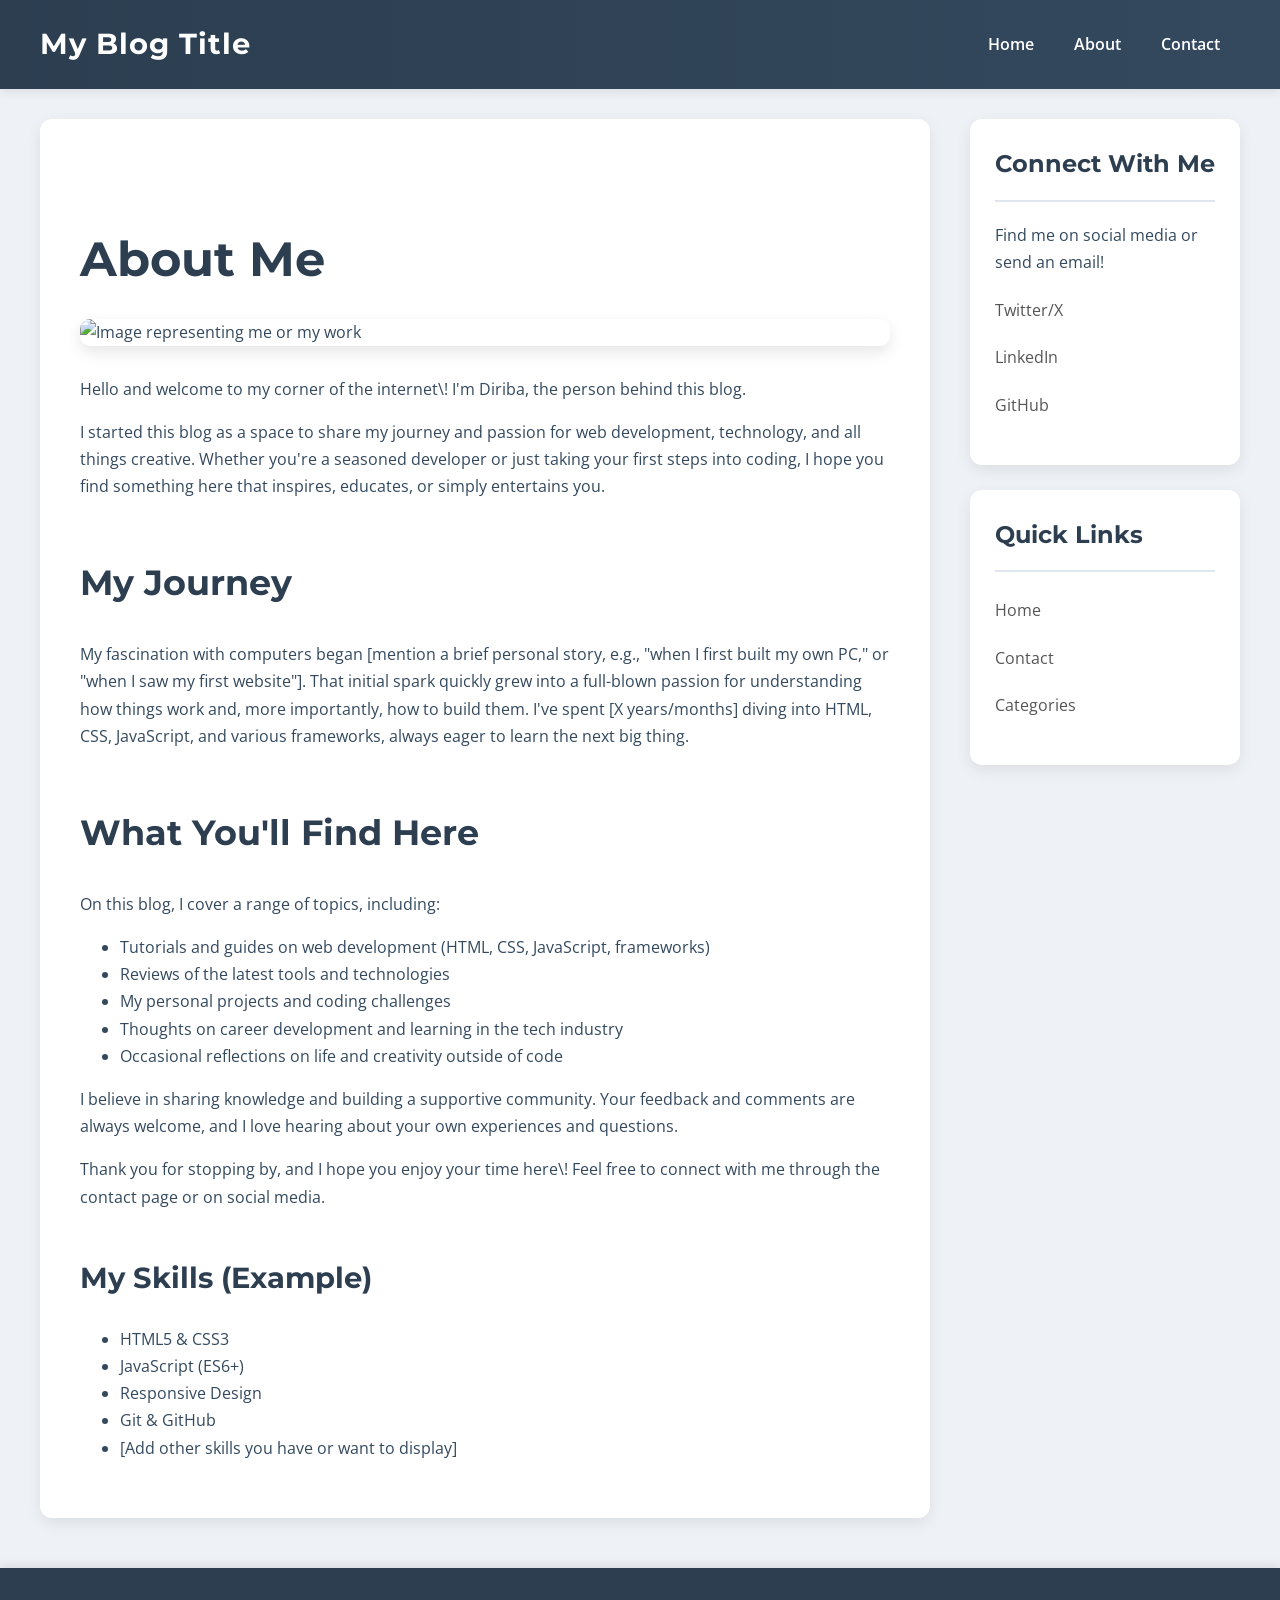
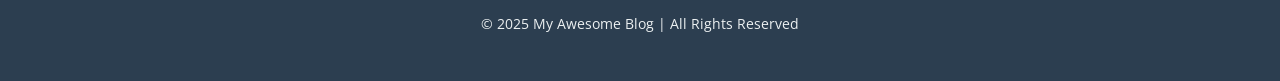
==== About.html @ 2e3427dd "About.html" ====
<!DOCTYPE html>
<html lang="en">

<head>
    <meta charset="UTF-8">
    <meta name="viewport" content="width=device-width, initial-scale=1.0">
    <title>About Me - My Awesome Blog</title>
    <link rel="stylesheet" href="style.css">
    <link rel="stylesheet" href="https://cdnjs.cloudflare.com/ajax/libs/font-awesome/6.5.2/css/all.min.css"
        integrity="sha512-SnH5WK+bZxgPHs44uWIX+LLJAJ9/2PkPKZ5QiAj6Ta86w+fsb2TkcmfRyVX3pBnMFcV7STJzLmrqmkB+3z0qVQ=="
        crossorigin="anonymous" referrerpolicy="no-referrer" />
</head>

<body>
    <header>
        <nav>
            <div class="logo">My Blog Title</div>
            <ul>
                <li><a href="index.html">Home</a></li>
                <li><a href="about.html">About</a></li>
                <li><a href="contact.html">Contact</a></li>
            </ul>
        </nav>
    </header>

    <main class="container">
        <section class="page-content">
            <h1>About Me</h1>
            <img src="https://picsum.photos/seed/aboutme/800/400" alt="Image representing me or my work"
                class="post-hero-image">

            <p>Hello and welcome to my corner of the internet\! I'm Diriba, the person behind this blog.</p>

            <p>I started this blog as a space to share my journey and passion for web development, technology, and all
                things creative. Whether you're a seasoned developer or just taking your first steps into coding, I hope
                you find something here that inspires, educates, or simply entertains you.</p>

            <h2>My Journey</h2>
            <p>My fascination with computers began [mention a brief personal story, e.g., "when I first built my own
                PC," or "when I saw my first website"]. That initial spark quickly grew into a full-blown passion for
                understanding how things work and, more importantly, how to build them. I've spent [X years/months]
                diving into HTML, CSS, JavaScript, and various frameworks, always eager to learn the next big thing.</p>

            <h2>What You'll Find Here</h2>
            <p>On this blog, I cover a range of topics, including:</p>
            <ul>
                <li>Tutorials and guides on web development (HTML, CSS, JavaScript, frameworks)</li>
                <li>Reviews of the latest tools and technologies</li>
                <li>My personal projects and coding challenges</li>
                <li>Thoughts on career development and learning in the tech industry</li>
                <li>Occasional reflections on life and creativity outside of code</li>
            </ul>

            <p>I believe in sharing knowledge and building a supportive community. Your feedback and comments are always
                welcome, and I love hearing about your own experiences and questions.</p>

            <p>Thank you for stopping by, and I hope you enjoy your time here\! Feel free to connect with me through the
                contact page or on social media.</p>

            <h3>My Skills (Example)</h3>
            <ul>
                <li>HTML5 & CSS3</li>
                <li>JavaScript (ES6+)</li>
                <li>Responsive Design</li>
                <li>Git & GitHub</li>
                <li>[Add other skills you have or want to display]</li>
            </ul>
        </section>

        <aside class="sidebar">
            <div class="widget">
                <h3>Connect With Me</h3>
                <p>Find me on social media or send an email!</p>
                <ul>
                    <li><a href="#" target="_blank">Twitter/X</a></li>
                    <li><a href="#" target="_blank">LinkedIn</a></li>
                    <li><a href="#" target="_blank">GitHub</a></li>
                </ul>
            </div>
            <div class="widget">
                <h3>Quick Links</h3>
                <ul>
                    <li><a href="index.html">Home</a></li>
                    <li><a href="contact.html">Contact</a></li>
                    <li><a href="#">Categories</a></li>
                </ul>
            </div>
        </aside>
    </main>

    <footer>
        <p>&copy; 2025 My Awesome Blog | All Rights Reserved</p>
    </footer>
</body>

</html>
---- style.css ----
/* Import Google Fonts for a modern look */
@import url('https://fonts.googleapis.com/css2?family=Montserrat:wght@400;600;700&family=Open+Sans:wght@400;600&display=swap');

/* --- Global Styles --- */
body {
    font-family: 'Open Sans', sans-serif;
    /* Readable body font */
    margin: 0;
    padding: 0;
    background-color: #eef2f6;
    /* A very light, cool gray */
    color: #34495e;
    /* Darker blue-gray for text */
    line-height: 1.7;
    -webkit-font-smoothing: antialiased;
    /* Smoother fonts on macOS */
    -moz-osx-font-smoothing: grayscale;
    /* Smoother fonts on macOS */
}

a {
    color: #3498db;
    /* A bright blue for links */
    text-decoration: none;
    transition: color 0.3s ease;
}

a:hover {
    color: #2980b9;
    /* Slightly darker blue on hover */
    text-decoration: underline;
}

h1,
h2,
h3,
h4,
h5,
h6 {
    font-family: 'Montserrat', sans-serif;
    /* Stronger headings font */
    color: #2c3e50;
    /* Even darker blue-gray for headings */
    font-weight: 700;
    margin-top: 1.5em;
    margin-bottom: 0.8em;
}

h1 {
    font-size: 2.8em;
}

h2 {
    font-size: 2.2em;
}

h3 {
    font-size: 1.8em;
}

.container {
    max-width: 1200px;
    margin: 30px auto;
    /* More margin */
    padding: 0 25px;
    /* More padding */
    display: flex;
    gap: 40px;
    /* More space between main content and sidebar */
    flex-wrap: wrap;
    /* Allow wrapping on smaller screens */
}

/* --- Header & Navigation --- */
header {
    background: linear-gradient(to right, #2c3e50, #34495e);
    /* Dark blue gradient */
    color: white;
    padding: 20px 0;
    box-shadow: 0 2px 10px rgba(0, 0, 0, 0.1);
}

nav {
    max-width: 1200px;
    margin: 0 auto;
    display: flex;
    justify-content: space-between;
    align-items: center;
    padding: 0 25px;
}

.logo {
    font-family: 'Montserrat', sans-serif;
    font-size: 1.8em;
    font-weight: 700;
    color: white;
    letter-spacing: 1px;
}

nav ul {
    list-style: none;
    padding: 0;
    margin: 0;
    display: flex;
}

nav ul li a {
    color: white;
    text-decoration: none;
    padding: 10px 20px;
    border-radius: 5px;
    transition: background-color 0.3s ease, transform 0.2s ease;
    font-weight: 600;
}

nav ul li a:hover {
    background-color: rgba(255, 255, 255, 0.1);
    transform: translateY(-2px);
    /* Slight lift effect */
    text-decoration: none;
}

/* --- Main Content Layout --- */
.posts-section {
    flex: 3;
    /* Posts section takes up 3/4 of the space */
    min-width: 65%;
    /* Ensure it doesn't get too small before wrapping */
}

.sidebar {
    flex: 1;
    /* Sidebar takes up 1/4 of the space */
    min-width: 250px;
    /* Minimum width for sidebar */
}

/* --- Blog Post Card Style (for index.html) --- */
.post-card {
    background-color: white;
    padding: 30px;
    margin-bottom: 25px;
    border-radius: 12px;
    /* More rounded corners */
    box-shadow: 0 5px 15px rgba(0, 0, 0, 0.08);
    /* More prominent but soft shadow */
    transition: transform 0.3s ease, box-shadow 0.3s ease;
}

.post-card:hover {
    transform: translateY(-5px);
    /* Lift effect on hover */
    box-shadow: 0 8px 20px rgba(0, 0, 0, 0.12);
}

.post-card h3 {
    color: #3498db;
    /* A bright blue for titles */
    margin-top: 0;
    margin-bottom: 10px;
    font-size: 1.9em;
}

.post-meta {
    font-size: 0.95em;
    color: #7f8c8d;
    margin-bottom: 20px;
}

.read-more {
    display: inline-block;
    background-color: #2ecc71;
    /* A nice green button */
    color: white;
    padding: 10px 20px;
    border-radius: 5px;
    font-weight: 600;
    margin-top: 15px;
    transition: background-color 0.3s ease, transform 0.2s ease;
}

.read-more:hover {
    background-color: #27ae60;
    transform: translateY(-2px);
    text-decoration: none;
}

/* --- Sidebar Styles --- */
.widget {
    background-color: white;
    padding: 25px;
    margin-bottom: 25px;
    border-radius: 12px;
    box-shadow: 0 5px 15px rgba(0, 0, 0, 0.08);
}

.widget h3 {
    border-bottom: 2px solid #e0e6ed;
    padding-bottom: 15px;
    margin-top: 0;
    margin-bottom: 20px;
    font-size: 1.5em;
    color: #2c3e50;
}

.widget ul {
    list-style: none;
    padding: 0;
}

.widget ul li {
    margin-bottom: 10px;
}

.widget ul li a {
    color: #555;
    display: block;
    padding: 5px 0;
    transition: color 0.3s ease;
}

.widget ul li a:hover {
    color: #3498db;
    text-decoration: none;
}

/* --- Single Post Content Styles (for post pages) --- */
.single-post-content {
    flex: 3;
    background-color: white;
    padding: 40px;
    border-radius: 12px;
    box-shadow: 0 5px 15px rgba(0, 0, 0, 0.08);
}

.single-post-content h1 {
    font-size: 3em;
    color: #2c3e50;
    line-height: 1.2;
    margin-bottom: 10px;
}

/* --- Image Styles within Posts --- */
.single-post-content img {
    max-width: 100%;
    height: auto;
    display: block;
    margin: 30px auto;
    /* More margin for images */
    border-radius: 10px;
    /* Slightly rounded corners for images */
    box-shadow: 0 6px 15px rgba(0, 0, 0, 0.1);
    /* More prominent shadow */
}

.post-hero-image {
    max-height: 450px;
    /* Cap the height for hero images */
    object-fit: cover;
    /* Crop if necessary to fit the height */
    width: 100%;
    /* Ensure it fills the width */
    margin-top: 10px;
    /* Adjust spacing */
    margin-bottom: 35px;
    /* More space after hero image */
}

.post-inline-image {
    margin: 35px auto;
    /* More vertical space for inline images */
}

/* --- Comment Form Styles --- */
.comments-section {
    background-color: #fcfcfc;
    /* Slightly different background for comments section */
    padding: 30px;
    margin-top: 40px;
    /* More space */
    border-radius: 12px;
    box-shadow: 0 5px 15px rgba(0, 0, 0, 0.08);
}

.comments-section h3 {
    color: #2c3e50;
    margin-top: 0;
    margin-bottom: 25px;
    border-bottom: 1px solid #e0e6ed;
    padding-bottom: 15px;
    font-size: 1.6em;
}

.comment-form .form-group {
    margin-bottom: 20px;
    text-align: left;
}

.comment-form label {
    display: block;
    margin-bottom: 8px;
    font-weight: 600;
    color: #555;
    font-size: 1.05em;
}

.comment-form input[type="text"],
.comment-form input[type="email"],
.comment-form textarea {
    width: calc(100% - 22px);
    /* Account for padding and border */
    padding: 12px;
    border: 1px solid #c9d2da;
    /* Lighter border */
    border-radius: 8px;
    /* More rounded */
    box-sizing: border-box;
    font-family: 'Open Sans', sans-serif;
    font-size: 1em;
    transition: border-color 0.3s ease, box-shadow 0.3s ease;
}

.comment-form input[type="text"]:focus,
.comment-form input[type="email"]:focus,
.comment-form textarea:focus {
    border-color: #3498db;
    /* Blue border on focus */
    box-shadow: 0 0 0 3px rgba(52, 152, 219, 0.2);
    /* Soft blue glow */
    outline: none;
}

.comment-form textarea {
    resize: vertical;
    min-height: 120px;
    /* More space for comments */
}

.submit-comment-button {
    background-color: #3498db;
    /* Blue submit button */
    color: white;
    border: none;
    padding: 12px 25px;
    font-size: 1.1em;
    border-radius: 8px;
    cursor: pointer;
    transition: background-color 0.3s ease, transform 0.2s ease, box-shadow 0.3s ease;
    font-weight: 600;
}

.submit-comment-button:hover {
    background-color: #2980b9;
    transform: translateY(-2px);
    box-shadow: 0 4px 10px rgba(0, 0, 0, 0.1);
}

/* --- Footer --- */
footer {
    text-align: center;
    padding: 30px;
    background-color: #2c3e50;
    color: #ecf0f1;
    margin-top: 50px;
    font-size: 0.9em;
    box-shadow: 0 -2px 10px rgba(0, 0, 0, 0.1);
}

/* --- Responsive Design (Mobile First) --- */
@media (max-width: 768px) {
    h1 {
        font-size: 2.2em;
    }

    h2 {
        font-size: 1.8em;
    }

    h3 {
        font-size: 1.5em;
    }

    .container {
        flex-direction: column;
        /* Stack columns on small screens */
        margin: 20px auto;
        padding: 0 15px;
        gap: 25px;
    }

    nav {
        flex-direction: column;
        align-items: flex-start;
    }

    nav ul {
        flex-direction: column;
        width: 100%;
        margin-top: 15px;
    }

    nav ul li {
        width: 100%;
        text-align: center;
        margin-bottom: 5px;
    }

    nav ul li a {
        display: block;
        padding: 12px 15px;
    }

    .posts-section,
    .sidebar,
    .single-post-content,
    .comments-section {
        width: 100%;
        /* Take full width */
        min-width: unset;
        /* Remove min-width constraint */
        padding: 20px;
        margin-bottom: 15px;
    }

    .single-post-content {
        padding: 25px;
    }

    .post-hero-image {
        max-height: 250px;
        /* Adjust hero image height for mobile */
    }

    .comments-section {
        margin-top: 30px;
    }
}

/* --- General Page Content (for About, Contact) --- */
.page-content {
    flex: 3;
    background-color: white;
    padding: 40px;
    border-radius: 12px;
    box-shadow: 0 5px 15px rgba(0, 0, 0, 0.08);
}

.page-content h1 {
    font-size: 3em;
    color: #2c3e50;
    line-height: 1.2;
    margin-bottom: 10px;
}

/* Reusing .post-hero-image and .comments-section for consistency */
.page-content img {
    max-width: 100%;
    height: auto;
    display: block;
    margin: 30px auto;
    border-radius: 10px;
    box-shadow: 0 6px 15px rgba(0, 0, 0, 0.1);
}

/* Style for the Contact Form */
.contact-form {
    margin-top: 30px;
    margin-bottom: 40px;
}

.contact-form .form-group {
    margin-bottom: 20px;
    text-align: left;
}

.contact-form label {
    display: block;
    margin-bottom: 8px;
    font-weight: 600;
    color: #555;
    font-size: 1.05em;
}

.contact-form input[type="text"],
.contact-form input[type="email"],
.contact-form textarea {
    width: calc(100% - 22px);
    padding: 12px;
    border: 1px solid #c9d2da;
    border-radius: 8px;
    box-sizing: border-box;
    font-family: 'Open Sans', sans-serif;
    font-size: 1em;
    transition: border-color 0.3s ease, box-shadow 0.3s ease;
}

.contact-form input[type="text"]:focus,
.contact-form input[type="email"]:focus,
.contact-form textarea:focus {
    border-color: #3498db;
    box-shadow: 0 0 0 3px rgba(52, 152, 219, 0.2);
    outline: none;
}

.contact-form textarea {
    resize: vertical;
    min-height: 150px;
}

/* Reusing .submit-comment-button for consistency as .submit-contact-button */
.contact-form .submit-comment-button {
    width: auto;
    /* Ensure it's not full width */
}

/* --- Hero Image Section for Home Page --- */
.hero-image-container {
    position: relative;
    /* Needed to position overlay text */
    width: 100%;
    height: 450px;
    /* Fixed height for the hero section */
    overflow: hidden;
    /* Hide any overflow from the image */
    margin-bottom: 30px;
    /* Space below the hero section */
    box-shadow: 0 4px 15px rgba(0, 0, 0, 0.1);
}

.hero-banner-image {
    width: 100%;
    height: 100%;
    object-fit: cover;
    filter: brightness(0.7);
    /* Add transition for smooth animation */
    transition: transform 0.5s ease-in-out, filter 0.5s ease-in-out;
}

.hero-overlay {
    position: absolute;
    top: 0;
    left: 0;
    width: 100%;
    height: 100%;
    display: flex;
    flex-direction: column;
    justify-content: center;
    align-items: center;
    color: white;
    text-align: center;
    padding: 20px;
    background: rgba(0, 0, 0, 0.3);
    /* Slightly darker overlay for better text contrast */
}

.hero-overlay h1 {
    font-family: 'Montserrat', sans-serif;
    font-size: 3.8em;
    color: rgb(255, 255, 255);
    margin-bottom: 15px;
    text-shadow: 2px 2px 8px rgba(27, 27, 27, 0.4);

    /* Animation for H1 */
    opacity: 50;
    /* Start invisible */
    animation: fadeInSlideUp 1s ease-out forwards;
    /* Apply animation */
    animation-delay: 2s;
    /* Delay for H1 */
}

.hero-overlay p {
    font-size: 1.5em;
    max-width: 800px;
    color: #f0f8ff;
    text-shadow: 1px 1px 5px rgba(0, 0, 0, 0.3);

    /* Animation for P */
    opacity: 50;
    /* Start invisible */
    animation: fadeInSlideUp 1s ease-out forwards;
    /* Apply animation */
    animation-delay: 3s;
    /* Delay for P (after H1 starts) */
}

/* --- Responsive adjustments for the hero section --- */
@media (max-width: 992px) {
    .hero-overlay h1 {
        font-size: 3em;
    }

    .hero-overlay p {
        font-size: 1.3em;
    }
}

@media (max-width: 768px) {
    .hero-image-container {
        height: 350px;
        /* Shorter height on mobile */
    }

    .hero-overlay h1 {
        font-size: 2.5em;
    }

    .hero-overlay p {
        font-size: 1.1em;
    }
}

@media (max-width: 576px) {
    .hero-image-container {
        height: 300px;
        /* Even shorter on very small screens */
    }

    .hero-overlay h1 {
        font-size: 2em;
    }

    .hero-overlay p {
        font-size: 1em;
    }
}

.hero-banner-image {
    width: 100%;
    height: 100%;
    object-fit: cover;
    filter: brightness(0.7);
    /* This line enables smooth animation */
    transition: transform 0.9s ease-in-out, filter 0.9s ease-in-out;
}

/* This rule defines what happens on hover */
.hero-image-container:hover .hero-banner-image {
    transform: scale(1.05);
    /* Zooms in by 5% */
    filter: brightness(0.85);
    /* Brightens the image */
}

/* --- Social Icons Styling in Contact Section --- */
.social-icons {
    margin-top: 25px;
    display: flex;
    /* Arrange icons in a row */
    gap: 20px;
    /* Space between icons */
    justify-content: center;
    /* Center them */
}

.social-icons a {
    font-size: 2.5em;
    /* Make icons larger */
    color: #2c3e50;
    /* Default icon color (dark blue-gray) */
    transition: color 0.3s ease, transform 0.2s ease;
    display: inline-flex;
    /* Helps with centering icon if it has varying width */
    align-items: center;
    justify-content: center;
}

/* Specific hover colors for brand recognition */
.social-icons a[aria-label="Email"]:hover {
    color: #e74c3c;
    /* Red for email */
    transform: translateY(-3px) scale(1.05);
}

.social-icons a[aria-label="Twitter/X"]:hover {
    color: #000000;
    /* Black for X */
    transform: translateY(-3px) scale(1.05);
}

.social-icons a[aria-label="LinkedIn"]:hover {
    color: #0077B5;
    /* LinkedIn blue */
    transform: translateY(-3px) scale(1.05);
}

.social-icons a[aria-label="GitHub"]:hover {
    color: #333;
    /* GitHub black/dark gray */
    transform: translateY(-3px) scale(1.05);
}

/* Ensure default link underline is removed for icons */
.social-icons a:hover {
    text-decoration: none;
}
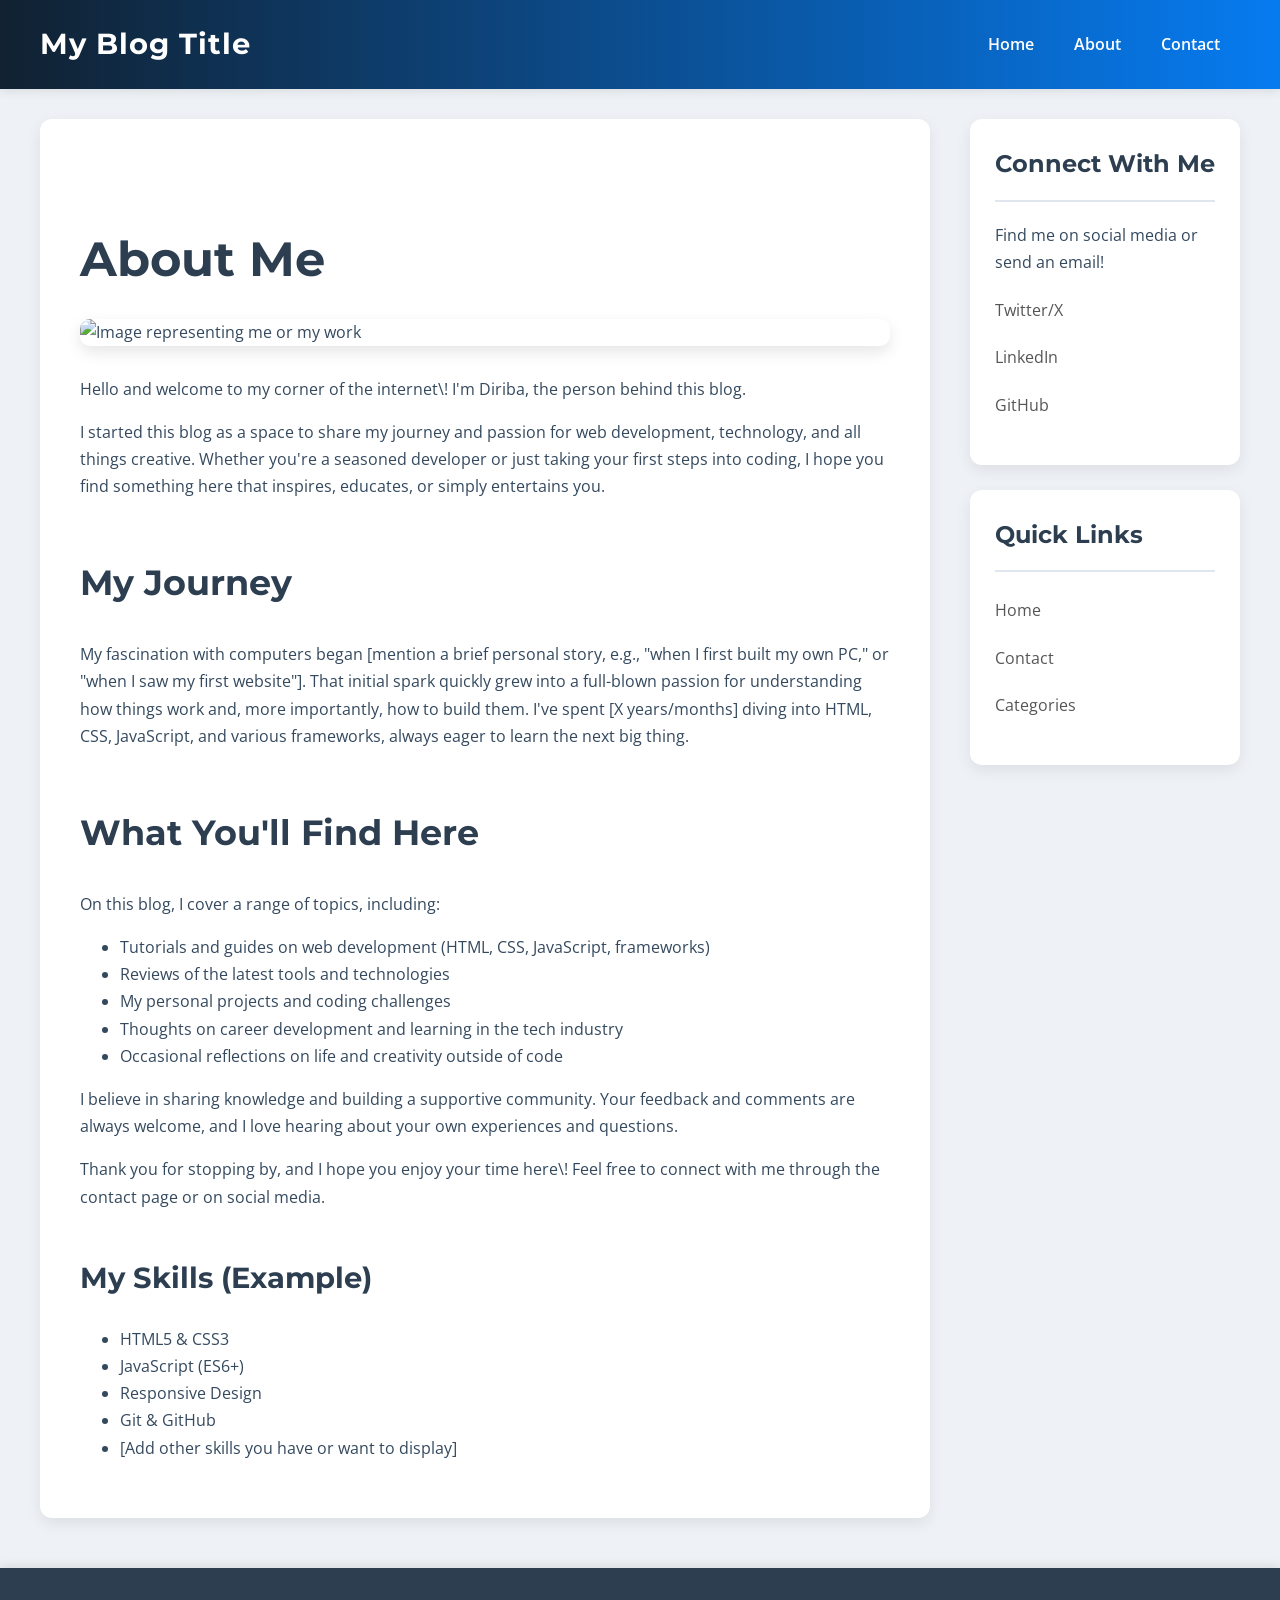
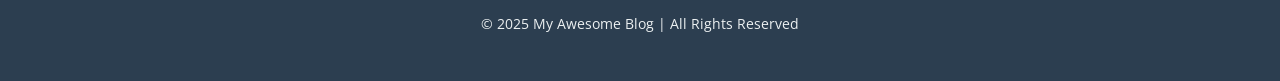
==== commit 6904e0c7: "Update About.html" ====
--- a/About.html
+++ b/About.html
@@ -26,7 +26,7 @@
     <main class="container">
         <section class="page-content">
             <h1>About Me</h1>
-            <img src="https://picsum.photos/seed/aboutme/800/400" alt="Image representing me or my work"
+            <img src="https://t4.ftcdn.net/jpg/03/08/69/75/360_F_308697506_9dsBYHXm9FwuW0qcEqimAEXUvzTwfzwe.jpg" alt="Image representing me or my work"
                 class="post-hero-image">
 
             <p>Hello and welcome to my corner of the internet\! I'm Diriba, the person behind this blog.</p>
--- a/style.css
+++ b/style.css
@@ -73,7 +73,7 @@
 
 /* --- Header & Navigation --- */
 header {
-    background: linear-gradient(to right, #2c3e50, #34495e);
+    background: linear-gradient(to right, #112131, #067bf0);
     /* Dark blue gradient */
     color: white;
     padding: 20px 0;
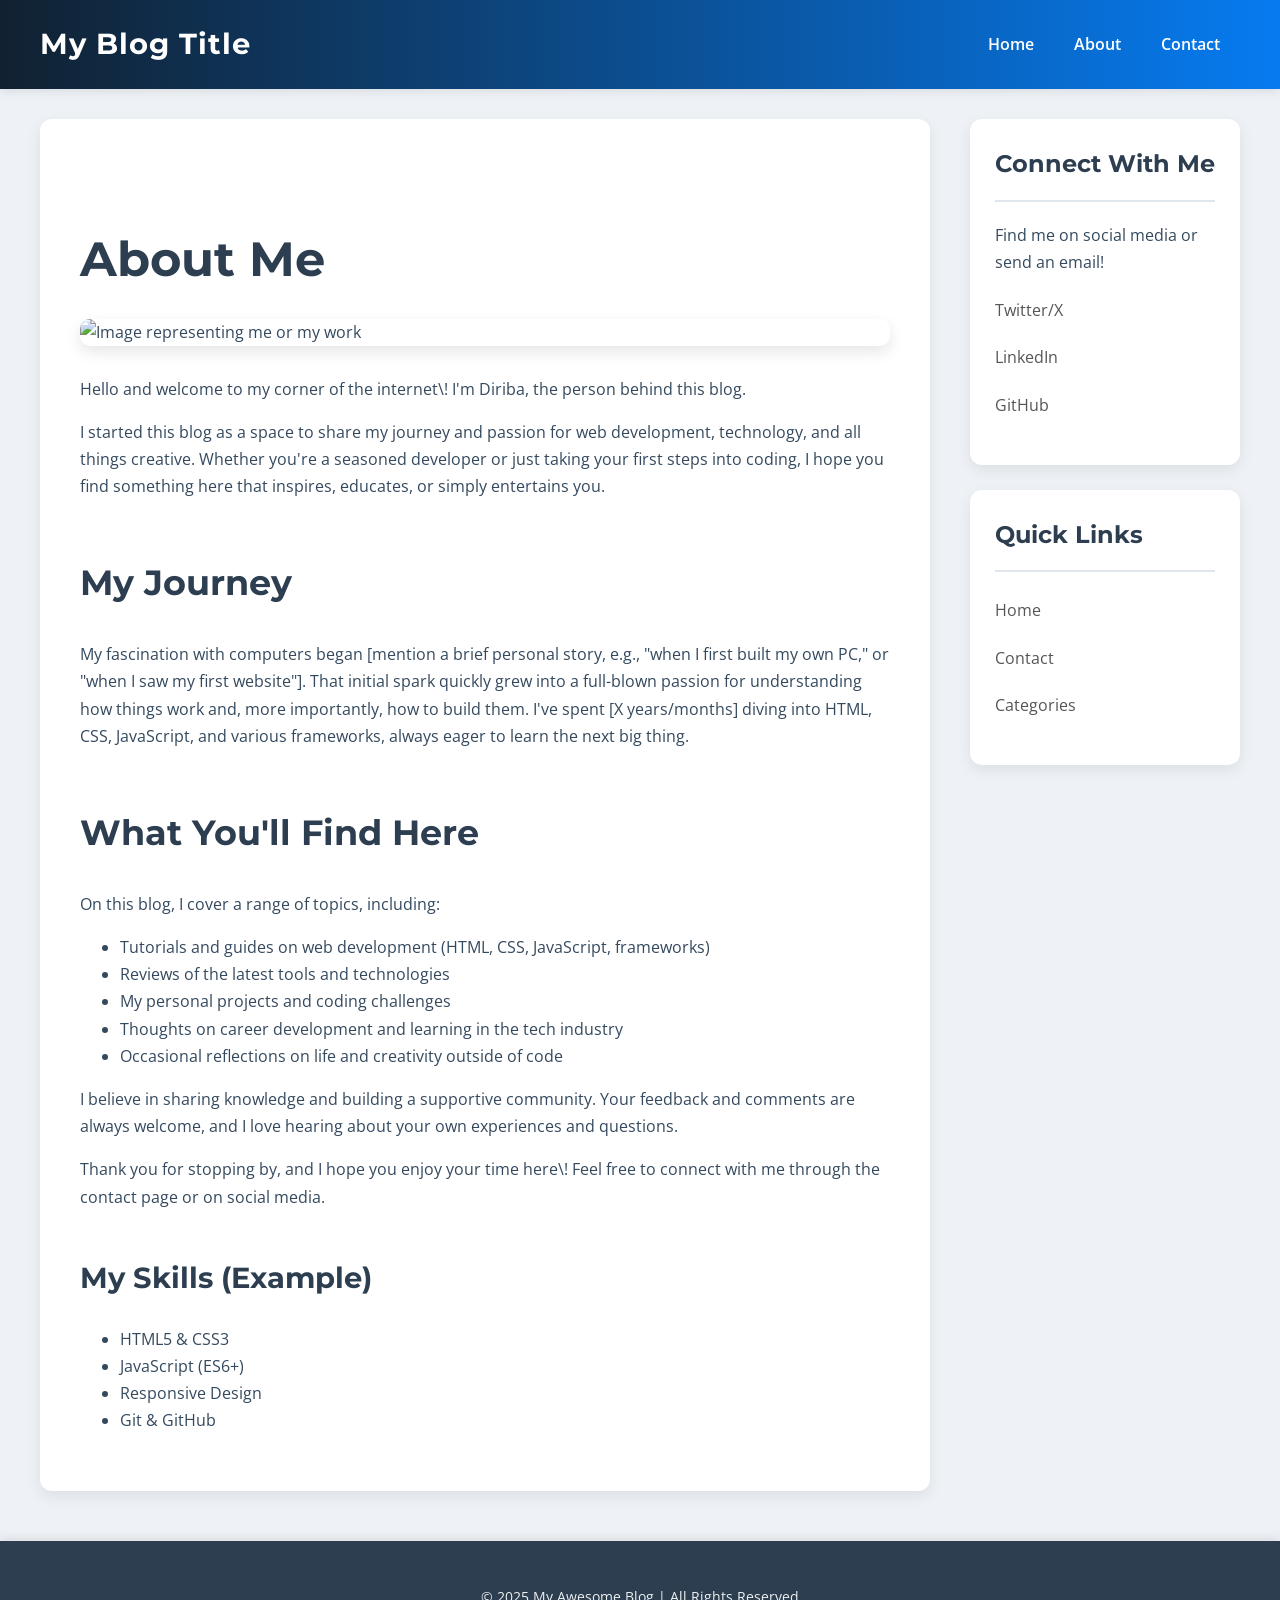
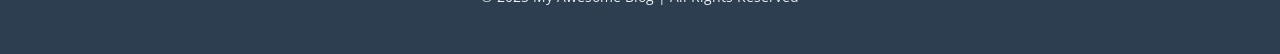
==== commit 721b0bb8: "Update About.html" ====
--- a/About.html
+++ b/About.html
@@ -17,8 +17,8 @@
             <div class="logo">My Blog Title</div>
             <ul>
                 <li><a href="index.html">Home</a></li>
-                <li><a href="about.html">About</a></li>
-                <li><a href="contact.html">Contact</a></li>
+                <li><a href="About.html">About</a></li>
+                <li><a href="Contact.html">Contact</a></li>
             </ul>
         </nav>
     </header>
@@ -63,7 +63,6 @@
                 <li>JavaScript (ES6+)</li>
                 <li>Responsive Design</li>
                 <li>Git & GitHub</li>
-                <li>[Add other skills you have or want to display]</li>
             </ul>
         </section>
 
@@ -81,7 +80,7 @@
                 <h3>Quick Links</h3>
                 <ul>
                     <li><a href="index.html">Home</a></li>
-                    <li><a href="contact.html">Contact</a></li>
+                    <li><a href="Contact.html">Contact</a></li>
                     <li><a href="#">Categories</a></li>
                 </ul>
             </div>
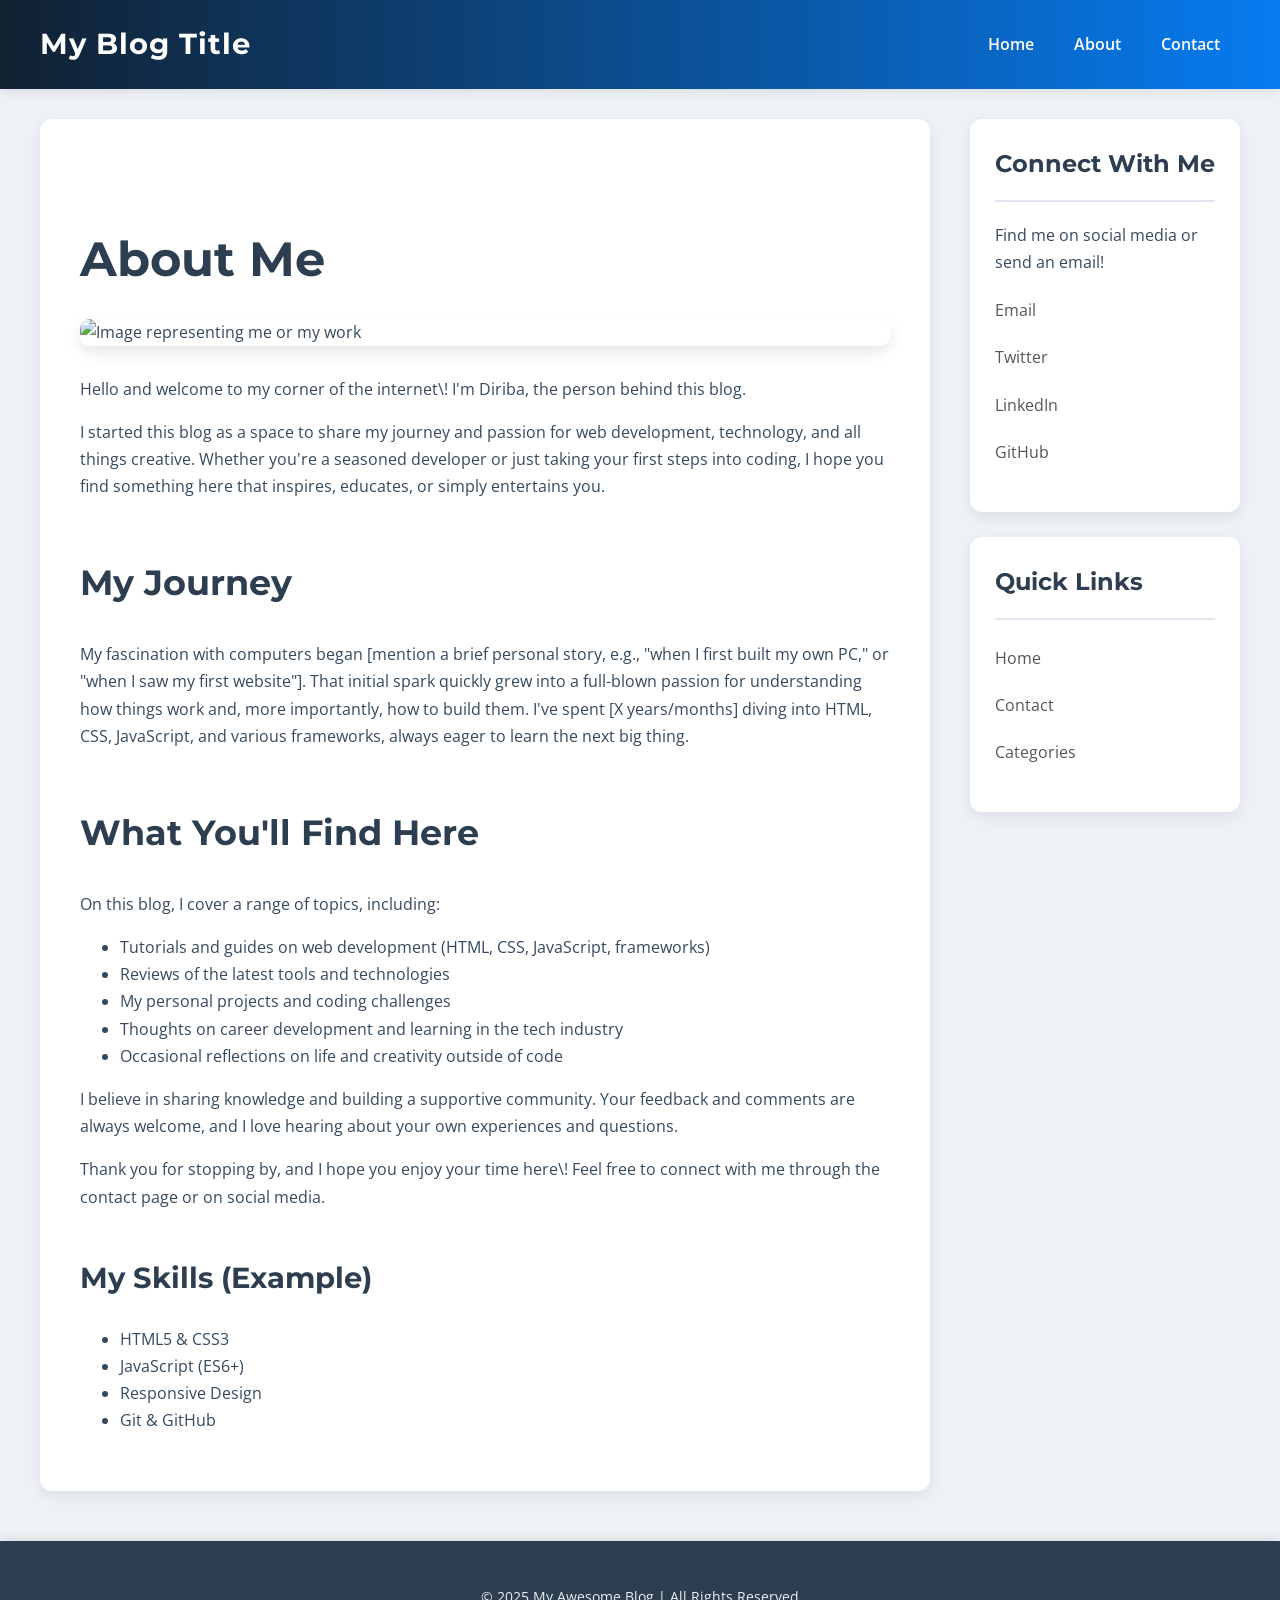
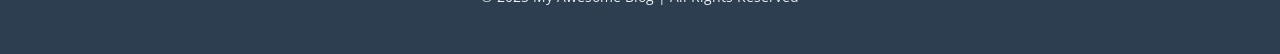
==== commit eef0d06d: "Update About.html" ====
--- a/About.html
+++ b/About.html
@@ -70,11 +70,12 @@
             <div class="widget">
                 <h3>Connect With Me</h3>
                 <p>Find me on social media or send an email!</p>
-                <ul>
-                    <li><a href="#" target="_blank">Twitter/X</a></li>
-                    <li><a href="#" target="_blank">LinkedIn</a></li>
-                    <li><a href="#" target="_blank">GitHub</a></li>
-                </ul>
+             <ul>
+                <li><a href="mailto: diribaabera660@gmail.com">Email</a></li>
+                <li><a href="https://x.com/_imin_77" target="_blank">Twitter</a></li>
+                <li><a href="https://www.linkedin.com/in/imin-ab-ba2623373/" target="_blank">LinkedIn</a></li>
+                <li><a href="https://github.com/imin63033-design" target="_blank">GitHub</a></li>
+            </ul>
             </div>
             <div class="widget">
                 <h3>Quick Links</h3>
